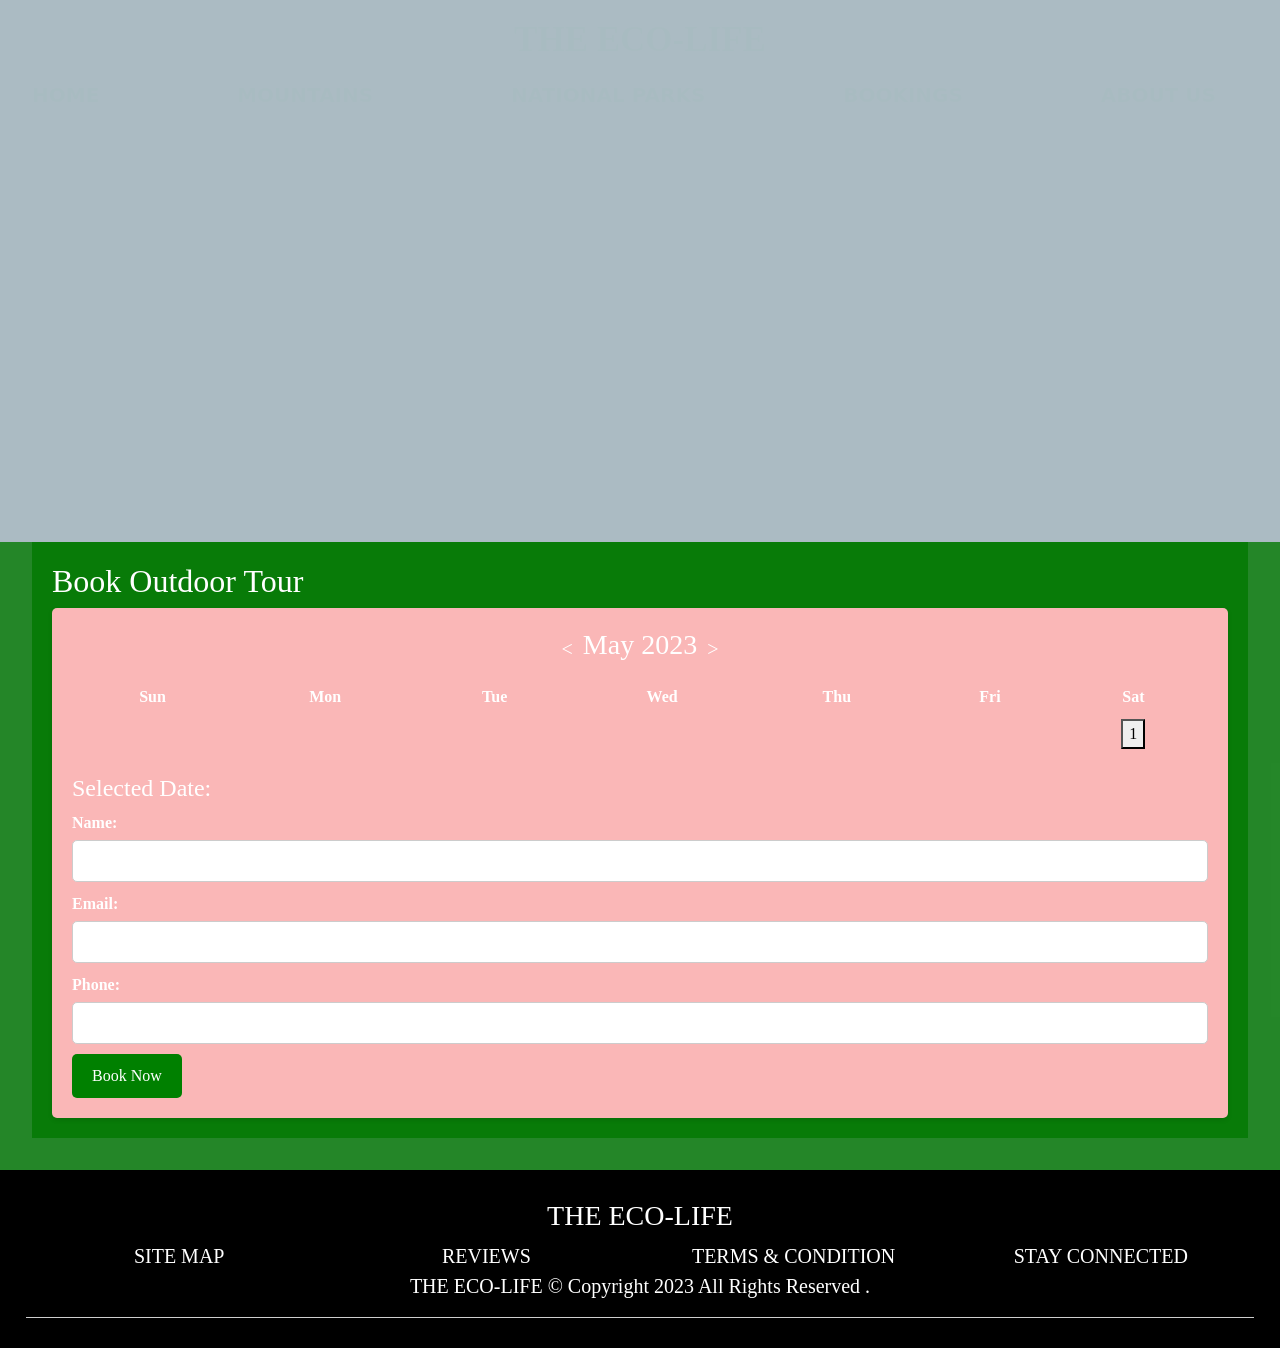
==== booking.html @ 13a381b4 "Add author credit, MIT license, and ignore macOS .DS_Store files" ====
<!DOCTYPE html>
<!-- Author: Ousmana Tunkara · github.com/Kodelack47 · National Parks USA -->
<html lang="en">

<head>
    <meta charset="UTF-8">
    <meta http-equiv="X-UA-Compatible" content="IE=edge">
    <meta name="viewport" content="width=device-width, initial-scale=1.0">

    <title>Bookings</title>
    <!-- styles -->
    <link href="https://cdn.jsdelivr.net/npm/bootstrap@5.3.0-alpha3/dist/css/bootstrap.min.css" rel="stylesheet"
        integrity="sha384-KK94CHFLLe+nY2dmCWGMq91rCGa5gtU4mk92HdvYe+M/SXH301p5ILy+dN9+nJOZ" crossorigin="anonymous">

    <style>
        /* * {
            margin: 0;
            padding: 0;
            box-sizing: border-box;
        } */

        body {
            height: 100%;
            max-height: 600px;
            /* width: 1000px; */
            background-color: hsla(200, 40%, 30%, .4);
            background-image:
                url('https://78.media.tumblr.com/cae86e76225a25b17332dfc9cf8b1121/tumblr_p7n8kqHMuD1uy4lhuo1_540.png'),
                url('https://78.media.tumblr.com/66445d34fe560351d474af69ef3f2fb0/tumblr_p7n908E1Jb1uy4lhuo1_1280.png'),
                url('https://78.media.tumblr.com/8cd0a12b7d9d5ba2c7d26f42c25de99f/tumblr_p7n8kqHMuD1uy4lhuo2_1280.png'),
                url('https://78.media.tumblr.com/5ecb41b654f4e8878f59445b948ede50/tumblr_p7n8on19cV1uy4lhuo1_1280.png'),
                url('https://78.media.tumblr.com/28bd9a2522fbf8981d680317ccbf4282/tumblr_p7n8kqHMuD1uy4lhuo3_1280.png');
            background-repeat: repeat-x;
            background-position:
                0 20%,
                0 100%,
                0 50%,
                0 100%,
                0 0;
            background-size:
                2500px,
                800px,
                500px 200px,
                1000px,
                400px 260px;
            animation: 50s para infinite linear;
        }

        @keyframes para {
            100% {
                background-position:
                    -5000px 20%,
                    -800px 95%,
                    500px 50%,
                    1000px 100%,
                    400px 0;
            }
        }

        .text-container {
            height: 100vh;
            width: 100vw;
            display: flex;
            justify-content: center;
            align-items: center;
        }

        .text-container h1 {
            margin: 0;
            /* font-size: 150px; */
            color: rgba(5, 250, 78, 0.01);
            background-image: url("https://images.unsplash.com/photo-1499195333224-3ce974eecb47?ixlib=rb-0.3.5&ixid=eyJhcHBfaWQiOjEyMDd9&s=2cf549433129d4227d1879347b9e78ce&auto=format&fit=crop&w=1248&q=80");
            background-repeat: repeat;
            -webkit-background-clip: text;
            animation: animate 40s ease-in-out infinite;
            text-align: center;
            text-transform: uppercase;
            font-weight: 900;
        }

        @keyframes animate {

            0%,
            100% {
                background-position: left top;
            }

            25% {
                background-position: right bottom;
            }

            50% {
                background-position: left bottom;
            }

            75% {
                background-position: right top;
            }
        }




        /* booking section */
        

        header {
            /* background-color: #000000; */
            color: #fff;
            padding: 20px 0;
            width: 100%;
            height: 80px;
            margin: 0 auto;
            padding: 0 20px;
            display: flex;
            justify-content: space-between;
            align-items: center;
        }

        section {
            text-align: justify;
            padding: 0 2em 2em;
            margin-top: 48vh;
            font-family: roboto;
            background-color: #027900ca;
            color: #fff;
            width: 100%;

        }

        h1 {
            text-align: center;
            font-family: roboto;
            font-weight: 500;
            font-size: 35px;
            color: #ffffff;
            text-decoration: none;
            margin: 0;
            /* padding: 0; */
            display: flex;
        }

        a {
            text-decoration: none;
        }


        .text {
            font-size: 20px;
            text-align: center;
        }

        nav a {
            text-decoration: none;
            font-size: 20px;
            font-weight: 300;
            color: #000000;
            margin: 0;
            /* font-size: 150px; */
            color: rgba(5, 250, 78, 0.01);
            background-image: url("https://images.unsplash.com/photo-1499195333224-3ce974eecb47?ixlib=rb-0.3.5&ixid=eyJhcHBfaWQiOjEyMDd9&s=2cf549433129d4227d1879347b9e78ce&auto=format&fit=crop&w=1248&q=80");
            background-repeat: repeat;
            -webkit-background-clip: text;
            animation: animate 40s ease-in-out infinite;
            text-align: center;
            text-transform: uppercase;
            font-weight: bold;
            /* text-shadow: 2px 2px 2px #fff; */
            padding-right: 5vw;

        }

        nav ul {
            display: flex;
            justify-content: space-between;
            text-align: center;
            width: 100%;
            list-style: none;
            /* margin: 0; */
            font-style: "roboto";
        }

        nav ul,
        nav:active ul {}

    

        @media (max-width: 768px) {
            .container {
                flex-direction: column;
                align-items: flex-start;
            }

            h1 {
                margin-bottom: 10px;
            }

            nav ul.menu {
                margin-top: 10px;
            }

            nav ul.menu li {
                margin-left: 0;
                margin-bottom: 10px;
            }
        }



             /* booking section */
        
             .calendar-section {
  padding: 20px;
  background-color: #027900ca;
}

.calendar {
  background-color: #fab7b7;
  border-radius: 5px;
  padding: 20px;
  box-shadow: 0 2px 5px rgba(0, 0, 0, 0.1);
}

.calendar h2 {
  font-size: 24px;
  margin-bottom: 10px;
}

.month-heading {
  display: flex;
  align-items: center;
  justify-content: center;
  margin-bottom: 10px;
}

.prev-month,
.next-month {
  cursor: pointer;
  font-size: 20px;
  margin: 0 10px;
}

.month-calendar {
  width: 100%;
  text-align: center;
}

.month-calendar th,
.month-calendar td {
  padding: 5px;
}

.booking-details {
  margin-top: 20px;
}

.booking-form label {
  display: block;
  margin-bottom: 5px;
  font-weight: bold;
}

.booking-form input {
  width: 100%;
  padding: 8px;
  margin-bottom: 10px;
  border-radius: 5px;
  border: 1px solid #ccc;
}

.book-now-btn {
  padding: 10px 20px;
  background-color: #008000;
  color: #fff;
  border: none;
  border-radius: 5px;
  font-size: 16px;
  cursor: pointer;
}

.book-now-btn:hover {
  background-color: #006400;
}
        
        /* footer starts here */

footer {
    background-color: #000000;
    padding: 3em 4em 2em;
    /* position: fixed; */
    position: relative;
    bottom: 0;
    /* max-width: 1200px; */
    margin-left: auto;
    margin-right: auto;
    padding: 2%;
    width: 100%;
    /* max-height: 700px; */
    /* display: ; */
    /* background-color: #ed7f7f; */
    text-align: center;
    font-size: 16px;
    font-family: 'Roboto', sans-serif;
    text-decoration: none;
    list-style: none;
}

footer .logo {
    color: #fff;
    font-size: 28px;
    font-family: roboto;
}

/* footer .logo:after{
    top: 21px;
    content: "";
    display: block;
    height: 2px;
    left: 50%;
    position: absolute;
    width: 0;
    background: #fff;

    -webkit-transition: width 0.3s ease 0s, left 0.3s ease 0s;
    transition: width 0.3s ease 0s, left 0.3s ease 0s;
} */

footer .row {
    margin: 0.2em 0;
    font-family: lato;
    color: #fff;

    border-bottom: 1px solid #cecece;
}

footer ul {
    padding: 0;
    -webkit-transition: all .3s ease-in-out;
    transition: all .3s ease-in-out;
}

footer ul li {
    list-style-type: none;
    padding: 0;
    -webkit-transition: all .5s ease-in-out;
    transition: all .5s ease-in-out;
    line-height: 2;
}

footer, #newsletter span {
    font-size: 20px;
}


.footer-cat-links a {

    color: #ffffff;
    /* text-decoration: none; */
    /* list-style: none; */
    position: relative;
    font-size: 20px;
    font-family: roboto;
    text-transform: uppercase;
}


.footer-cat-links.active>li a {
    pointer-events: auto;
}

.footer-cat-links a:after {
    top: 21px;
    content: "";
    display: block;
    height: 2px;
    left: 50%;
    position: absolute;
    width: 0;
    background: #fff;

    -webkit-transition: width 0.3s ease 0s, left 0.3s ease 0s;
    transition: width 0.3s ease 0s, left 0.3s ease 0s;
}

.footer-cat-links a:hover:after, .footer-cat-links a:focus:after {
    width: 100%;
    left: 0;
}



.copyright {
    text-align: center;
    color: #fff;
    font-family: lato;
    margin: 0%;
    bottom: 0;
    width: 100%;
    text-decoration: none;
}
    </style>


</head>

<body>
    <!-- header start -->
    <header>

        <div class="text-container">
            <a href="home.html">
                <h1>THE ECO-LIFE</h1>
            </a>
        </div>

    </header>
    <!-- header end -->

    <!-- nav start -->
    <nav>
        <ul>
            <li><a href="home.html">Home</a></li>
            <li><a href="mountains.html">Mountains</a></li>
            <li><a href="nationalParks.html">National Parks</a></li>
            <li><a href="booking.html">Bookings</a></li>
            <li><a href="about.html">About Us</a></li>
        </ul>
    </nav>
    <!-- nav end -->

    <section>
               
          


          <div class="calendar-section">
            <h2>Book Outdoor Tour</h2>
            <div class="calendar">
              <div class="month">
                <div class="month-heading">
                  <span class="prev-month">&lt;</span>
                  <h3 class="current-month">May 2023</h3>
                  <span class="next-month">&gt;</span>
                </div>
                <table class="month-calendar">
                  <thead>
                    <tr>
                      <th>Sun</th>
                      <th>Mon</th>
                      <th>Tue</th>
                      <th>Wed</th>
                      <th>Thu</th>
                      <th>Fri</th>
                      <th>Sat</th>
                    </tr>
                  </thead>
                  <tbody>
                    <tr>
                      <td></td>
                      <td></td>
                      <td></td>
                      <td></td>
                      <td></td>
                      <td></td>
                      <td>
                        <button class="date-btn">1</button>
                      </td>
                    </tr>
                    <!-- Remaining days of the month -->
                  </tbody>
                </table>
              </div>
              <div class="booking-details">
                <h4>Selected Date: <span id="selected-date"></span></h4>
                <form class="booking-form">
                  <label for="name">Name:</label>
                  <input type="text" id="name" name="name" required>
                  <label for="email">Email:</label>
                  <input type="email" id="email" name="email" required>
                  <label for="phone">Phone:</label>
                  <input type="tel" id="phone" name="phone" required>
                  <button type="submit" class="book-now-btn">Book Now</button>
                </form>
              </div>
            </div>
          </div>
          
    </section>

      <!-- footer start -->
 
  <footer>

    <div>
      <span class="logo">THE ECO-LIFE</span>
    </div>

    <!-- start row -->
    <div class="row">

      <!-- COL-1 -->
      <div class="col-md-3">
        <li class="footer-cat-links"><a
            href="https://cdn.zmescience.com/wp-content/uploads/2018/09/map-us-national-parks-10-buy-us.jpg"><span>Site
              Map</span></a></li>
      </div>


      <!-- COL-2 -->
      <div class="col-md-3">
        <li class="footer-cat-links"><a
            href="https://www.tripadvisor.com/Attractions-g191-Activities-c57-t67-United_States.html"><span>Reviews</span></a>
        </li>
      </div>



      <!-- COL-3 -->
      <div class="col-md-3">
        <li class="footer-cat-links"><a href="terms and policys.html"><span>Terms & Condition</span></a></li>
      </div>



      <!-- col-4 -->
      <div class="col-md-3">
        <li class="footer-cat-links"><span><a href="about.html">Stay Connected</span></a></li>
      </div>
      <!-- <div class="col-3" id="newsletter">
        <a href="about.html">About Us<span>Stay Connected</span></a> -->
      <!-- <form id="subscribe">
          <input type="email" id="subscriber-email" placeholder="Enter Email" />
          <input type="submit" value="Subscribe" id="btn-scribe" />
        </form> -->

      <!-- </div> -->

      <div">
        <p><a class="copyright" href="home.html">THE ECO-LIFE </a> &COPY; Copyright 2023 All Rights Reserved .</p>
    </div>
    <!-- end of row -->
    </div>

  </footer>

  <!-- footer end -->
</body>
<!-- script -->

<script>
    // Get the calendar elements
const prevMonthBtn = document.querySelector('.prev-month');
const nextMonthBtn = document.querySelector('.next-month');
const currentMonthDisplay = document.querySelector('.current-month');
const dateButtons = document.querySelectorAll('.date-btn');

// Get the selected date element
const selectedDateDisplay = document.getElementById('selected-date');

// Get the booking form element
const bookingForm = document.querySelector('.booking-form');

// Set the current date
const currentDate = new Date();

// Set the initial selected date to null
let selectedDate = null;

// Function to update the calendar display
function updateCalendar() {
  // Get the current month and year
  const currentMonth = currentDate.getMonth();
  const currentYear = currentDate.getFullYear();

  // Set the month and year in the calendar heading
  currentMonthDisplay.textContent = `${getMonthName(currentMonth)} ${currentYear}`;

  // Clear the selected date display
  selectedDateDisplay.textContent = '';

  // Remove the "selected" class from all date buttons
  dateButtons.forEach(button => button.classList.remove('selected'));

  // Update the calendar with date buttons
  const daysInMonth = getDaysInMonth(currentMonth, currentYear);
  const firstDayOfMonth = new Date(currentYear, currentMonth, 1).getDay();

  for (let i = 0; i < dateButtons.length; i++) {
    const button = dateButtons[i];
    const day = i - firstDayOfMonth + 1;

    if (i >= firstDayOfMonth && day <= daysInMonth) {
      button.textContent = day;
      button.disabled = false;

      // Add click event listener to each date button
      button.addEventListener('click', () => {
        selectDate(day);
      });
    } else {
      button.textContent = '';
      button.disabled = true;
    }
  }
}

// Function to get the name of the month
function getMonthName(month) {
  const monthNames = [
    'January', 'February', 'March', 'April', 'May', 'June',
    'July', 'August', 'September', 'October', 'November', 'December'
  ];
  return monthNames[month];
}

// Function to get the number of days in a month
function getDaysInMonth(month, year) {
  return new Date(year, month + 1, 0).getDate();
}

// Function to select a date
function selectDate(day) {
  // Update the selected date
  selectedDate = new Date(currentDate.getFullYear(), currentDate.getMonth(), day);

  // Update the selected date display
  selectedDateDisplay.textContent = selectedDate.toDateString();

  // Add the "selected" class to the selected date button
  dateButtons[selectedDate.getDate() + currentDate.getDay() - 1].classList.add('selected');
}

// Event listener for previous month button
prevMonthBtn.addEventListener('click', () => {
  currentDate.setMonth(currentDate.getMonth() - 1);
  updateCalendar();
});

// Event listener for next month button
nextMonthBtn.addEventListener('click', () => {
  currentDate.setMonth(currentDate.getMonth() + 1);
  updateCalendar();
});

// Event listener for form submission
bookingForm.addEventListener('submit', event => {
  event.preventDefault();

  // Validate form fields
  const name = document.getElementById('name').value;
  const email = document.getElementById('email').value;
  const phone = document.getElementById('phone').value;

  if (!name || !email || !phone || !selectedDate) {
    alert('Please fill in all fields and select a date');
    return;
  }
})
</script>
<script src="https://cdn.jsdelivr.net/npm/bootstrap@5.3.0-alpha3/dist/js/bootstrap.bundle.min.js"
    integrity="sha384-ENjdO4Dr2bkBIFxQpeoTz1HIcje39Wm4jDKdf19U8gI4ddQ3GYNS7NTKfAdVQSZe"
    crossorigin="anonymous"></script>


</html>
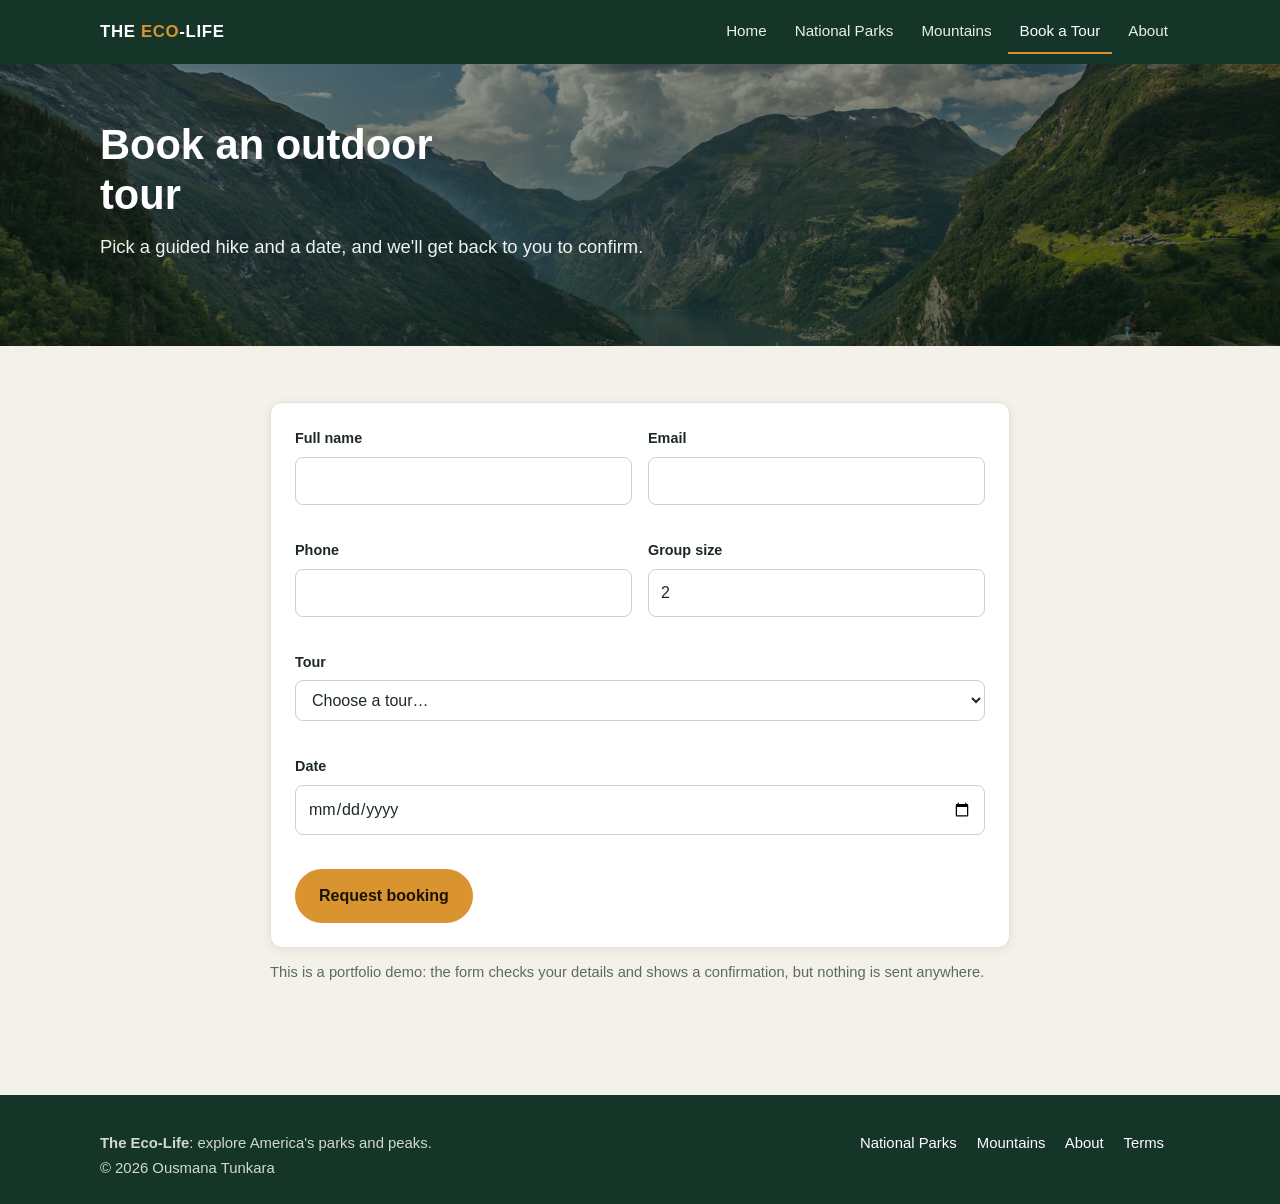
==== commit 7e7508e4: "Replace the broken booking calendar with a validated form The calendar was stuck on May 2023 and sho" ====
--- a/booking.html
+++ b/booking.html
@@ -1,665 +1,96 @@
 <!DOCTYPE html>
 <!-- Author: Ousmana Tunkara · github.com/Kodelack47 · National Parks USA -->
 <html lang="en">
+<head>
+  <meta charset="UTF-8">
+  <meta name="viewport" content="width=device-width, initial-scale=1.0">
+  <meta name="description" content="Request a guided hike in New Hampshire&#x27;s White Mountains.">
+  <title>Book a Tour | The Eco-Life</title>
+  <link rel="stylesheet" href="styles/site.css">
+</head>
+<body>
+  <header class="site-header">
+    <div class="container">
+      <a class="brand" href="index.html">The <span>Eco</span>-Life</a>
+      <button class="nav-toggle" type="button" aria-expanded="false" aria-controls="site-nav">Menu</button>
+      <nav class="site-nav" id="site-nav" aria-label="Main">
+        <a href="index.html">Home</a>
+        <a href="nationalParks.html">National Parks</a>
+        <a href="mountains.html">Mountains</a>
+        <a href="booking.html" class="active" aria-current="page">Book a Tour</a>
+        <a href="about.html">About</a>
+      </nav>
+    </div>
+  </header>
 
-<head>
-    <meta charset="UTF-8">
-    <meta http-equiv="X-UA-Compatible" content="IE=edge">
-    <meta name="viewport" content="width=device-width, initial-scale=1.0">
-
-    <title>Bookings</title>
-    <!-- styles -->
-    <link href="https://cdn.jsdelivr.net/npm/bootstrap@5.3.0-alpha3/dist/css/bootstrap.min.css" rel="stylesheet"
-        integrity="sha384-KK94CHFLLe+nY2dmCWGMq91rCGa5gtU4mk92HdvYe+M/SXH301p5ILy+dN9+nJOZ" crossorigin="anonymous">
-
-    <style>
-        /* * {
-            margin: 0;
-            padding: 0;
-            box-sizing: border-box;
-        } */
-
-        body {
-            height: 100%;
-            max-height: 600px;
-            /* width: 1000px; */
-            background-color: hsla(200, 40%, 30%, .4);
-            background-image:
-                url('https://78.media.tumblr.com/cae86e76225a25b17332dfc9cf8b1121/tumblr_p7n8kqHMuD1uy4lhuo1_540.png'),
-                url('https://78.media.tumblr.com/66445d34fe560351d474af69ef3f2fb0/tumblr_p7n908E1Jb1uy4lhuo1_1280.png'),
-                url('https://78.media.tumblr.com/8cd0a12b7d9d5ba2c7d26f42c25de99f/tumblr_p7n8kqHMuD1uy4lhuo2_1280.png'),
-                url('https://78.media.tumblr.com/5ecb41b654f4e8878f59445b948ede50/tumblr_p7n8on19cV1uy4lhuo1_1280.png'),
-                url('https://78.media.tumblr.com/28bd9a2522fbf8981d680317ccbf4282/tumblr_p7n8kqHMuD1uy4lhuo3_1280.png');
-            background-repeat: repeat-x;
-            background-position:
-                0 20%,
-                0 100%,
-                0 50%,
-                0 100%,
-                0 0;
-            background-size:
-                2500px,
-                800px,
-                500px 200px,
-                1000px,
-                400px 260px;
-            animation: 50s para infinite linear;
-        }
-
-        @keyframes para {
-            100% {
-                background-position:
-                    -5000px 20%,
-                    -800px 95%,
-                    500px 50%,
-                    1000px 100%,
-                    400px 0;
-            }
-        }
-
-        .text-container {
-            height: 100vh;
-            width: 100vw;
-            display: flex;
-            justify-content: center;
-            align-items: center;
-        }
-
-        .text-container h1 {
-            margin: 0;
-            /* font-size: 150px; */
-            color: rgba(5, 250, 78, 0.01);
-            background-image: url("https://images.unsplash.com/photo-1499195333224-3ce974eecb47?ixlib=rb-0.3.5&ixid=eyJhcHBfaWQiOjEyMDd9&s=2cf549433129d4227d1879347b9e78ce&auto=format&fit=crop&w=1248&q=80");
-            background-repeat: repeat;
-            -webkit-background-clip: text;
-            animation: animate 40s ease-in-out infinite;
-            text-align: center;
-            text-transform: uppercase;
-            font-weight: 900;
-        }
-
-        @keyframes animate {
-
-            0%,
-            100% {
-                background-position: left top;
-            }
-
-            25% {
-                background-position: right bottom;
-            }
-
-            50% {
-                background-position: left bottom;
-            }
-
-            75% {
-                background-position: right top;
-            }
-        }
-
-
-
-
-        /* booking section */
-        
-
-        header {
-            /* background-color: #000000; */
-            color: #fff;
-            padding: 20px 0;
-            width: 100%;
-            height: 80px;
-            margin: 0 auto;
-            padding: 0 20px;
-            display: flex;
-            justify-content: space-between;
-            align-items: center;
-        }
-
-        section {
-            text-align: justify;
-            padding: 0 2em 2em;
-            margin-top: 48vh;
-            font-family: roboto;
-            background-color: #027900ca;
-            color: #fff;
-            width: 100%;
-
-        }
-
-        h1 {
-            text-align: center;
-            font-family: roboto;
-            font-weight: 500;
-            font-size: 35px;
-            color: #ffffff;
-            text-decoration: none;
-            margin: 0;
-            /* padding: 0; */
-            display: flex;
-        }
-
-        a {
-            text-decoration: none;
-        }
-
-
-        .text {
-            font-size: 20px;
-            text-align: center;
-        }
-
-        nav a {
-            text-decoration: none;
-            font-size: 20px;
-            font-weight: 300;
-            color: #000000;
-            margin: 0;
-            /* font-size: 150px; */
-            color: rgba(5, 250, 78, 0.01);
-            background-image: url("https://images.unsplash.com/photo-1499195333224-3ce974eecb47?ixlib=rb-0.3.5&ixid=eyJhcHBfaWQiOjEyMDd9&s=2cf549433129d4227d1879347b9e78ce&auto=format&fit=crop&w=1248&q=80");
-            background-repeat: repeat;
-            -webkit-background-clip: text;
-            animation: animate 40s ease-in-out infinite;
-            text-align: center;
-            text-transform: uppercase;
-            font-weight: bold;
-            /* text-shadow: 2px 2px 2px #fff; */
-            padding-right: 5vw;
-
-        }
-
-        nav ul {
-            display: flex;
-            justify-content: space-between;
-            text-align: center;
-            width: 100%;
-            list-style: none;
-            /* margin: 0; */
-            font-style: "roboto";
-        }
-
-        nav ul,
-        nav:active ul {}
-
-    
-
-        @media (max-width: 768px) {
-            .container {
-                flex-direction: column;
-                align-items: flex-start;
-            }
-
-            h1 {
-                margin-bottom: 10px;
-            }
-
-            nav ul.menu {
-                margin-top: 10px;
-            }
-
-            nav ul.menu li {
-                margin-left: 0;
-                margin-bottom: 10px;
-            }
-        }
-
-
-
-             /* booking section */
-        
-             .calendar-section {
-  padding: 20px;
-  background-color: #027900ca;
-}
-
-.calendar {
-  background-color: #fab7b7;
-  border-radius: 5px;
-  padding: 20px;
-  box-shadow: 0 2px 5px rgba(0, 0, 0, 0.1);
-}
-
-.calendar h2 {
-  font-size: 24px;
-  margin-bottom: 10px;
-}
-
-.month-heading {
-  display: flex;
-  align-items: center;
-  justify-content: center;
-  margin-bottom: 10px;
-}
-
-.prev-month,
-.next-month {
-  cursor: pointer;
-  font-size: 20px;
-  margin: 0 10px;
-}
-
-.month-calendar {
-  width: 100%;
-  text-align: center;
-}
-
-.month-calendar th,
-.month-calendar td {
-  padding: 5px;
-}
-
-.booking-details {
-  margin-top: 20px;
-}
-
-.booking-form label {
-  display: block;
-  margin-bottom: 5px;
-  font-weight: bold;
-}
-
-.booking-form input {
-  width: 100%;
-  padding: 8px;
-  margin-bottom: 10px;
-  border-radius: 5px;
-  border: 1px solid #ccc;
-}
-
-.book-now-btn {
-  padding: 10px 20px;
-  background-color: #008000;
-  color: #fff;
-  border: none;
-  border-radius: 5px;
-  font-size: 16px;
-  cursor: pointer;
-}
-
-.book-now-btn:hover {
-  background-color: #006400;
-}
-        
-        /* footer starts here */
-
-footer {
-    background-color: #000000;
-    padding: 3em 4em 2em;
-    /* position: fixed; */
-    position: relative;
-    bottom: 0;
-    /* max-width: 1200px; */
-    margin-left: auto;
-    margin-right: auto;
-    padding: 2%;
-    width: 100%;
-    /* max-height: 700px; */
-    /* display: ; */
-    /* background-color: #ed7f7f; */
-    text-align: center;
-    font-size: 16px;
-    font-family: 'Roboto', sans-serif;
-    text-decoration: none;
-    list-style: none;
-}
-
-footer .logo {
-    color: #fff;
-    font-size: 28px;
-    font-family: roboto;
-}
-
-/* footer .logo:after{
-    top: 21px;
-    content: "";
-    display: block;
-    height: 2px;
-    left: 50%;
-    position: absolute;
-    width: 0;
-    background: #fff;
-
-    -webkit-transition: width 0.3s ease 0s, left 0.3s ease 0s;
-    transition: width 0.3s ease 0s, left 0.3s ease 0s;
-} */
-
-footer .row {
-    margin: 0.2em 0;
-    font-family: lato;
-    color: #fff;
-
-    border-bottom: 1px solid #cecece;
-}
-
-footer ul {
-    padding: 0;
-    -webkit-transition: all .3s ease-in-out;
-    transition: all .3s ease-in-out;
-}
-
-footer ul li {
-    list-style-type: none;
-    padding: 0;
-    -webkit-transition: all .5s ease-in-out;
-    transition: all .5s ease-in-out;
-    line-height: 2;
-}
-
-footer, #newsletter span {
-    font-size: 20px;
-}
-
-
-.footer-cat-links a {
-
-    color: #ffffff;
-    /* text-decoration: none; */
-    /* list-style: none; */
-    position: relative;
-    font-size: 20px;
-    font-family: roboto;
-    text-transform: uppercase;
-}
-
-
-.footer-cat-links.active>li a {
-    pointer-events: auto;
-}
-
-.footer-cat-links a:after {
-    top: 21px;
-    content: "";
-    display: block;
-    height: 2px;
-    left: 50%;
-    position: absolute;
-    width: 0;
-    background: #fff;
-
-    -webkit-transition: width 0.3s ease 0s, left 0.3s ease 0s;
-    transition: width 0.3s ease 0s, left 0.3s ease 0s;
-}
-
-.footer-cat-links a:hover:after, .footer-cat-links a:focus:after {
-    width: 100%;
-    left: 0;
-}
-
-
-
-.copyright {
-    text-align: center;
-    color: #fff;
-    font-family: lato;
-    margin: 0%;
-    bottom: 0;
-    width: 100%;
-    text-decoration: none;
-}
-    </style>
-
-
-</head>
-
-<body>
-    <!-- header start -->
-    <header>
-
-        <div class="text-container">
-            <a href="home.html">
-                <h1>THE ECO-LIFE</h1>
-            </a>
-        </div>
-
-    </header>
-    <!-- header end -->
-
-    <!-- nav start -->
-    <nav>
-        <ul>
-            <li><a href="home.html">Home</a></li>
-            <li><a href="mountains.html">Mountains</a></li>
-            <li><a href="nationalParks.html">National Parks</a></li>
-            <li><a href="booking.html">Bookings</a></li>
-            <li><a href="about.html">About Us</a></li>
-        </ul>
-    </nav>
-    <!-- nav end -->
-
-    <section>
-               
-          
-
-
-          <div class="calendar-section">
-            <h2>Book Outdoor Tour</h2>
-            <div class="calendar">
-              <div class="month">
-                <div class="month-heading">
-                  <span class="prev-month">&lt;</span>
-                  <h3 class="current-month">May 2023</h3>
-                  <span class="next-month">&gt;</span>
-                </div>
-                <table class="month-calendar">
-                  <thead>
-                    <tr>
-                      <th>Sun</th>
-                      <th>Mon</th>
-                      <th>Tue</th>
-                      <th>Wed</th>
-                      <th>Thu</th>
-                      <th>Fri</th>
-                      <th>Sat</th>
-                    </tr>
-                  </thead>
-                  <tbody>
-                    <tr>
-                      <td></td>
-                      <td></td>
-                      <td></td>
-                      <td></td>
-                      <td></td>
-                      <td></td>
-                      <td>
-                        <button class="date-btn">1</button>
-                      </td>
-                    </tr>
-                    <!-- Remaining days of the month -->
-                  </tbody>
-                </table>
-              </div>
-              <div class="booking-details">
-                <h4>Selected Date: <span id="selected-date"></span></h4>
-                <form class="booking-form">
-                  <label for="name">Name:</label>
-                  <input type="text" id="name" name="name" required>
-                  <label for="email">Email:</label>
-                  <input type="email" id="email" name="email" required>
-                  <label for="phone">Phone:</label>
-                  <input type="tel" id="phone" name="phone" required>
-                  <button type="submit" class="book-now-btn">Book Now</button>
-                </form>
-              </div>
-            </div>
-          </div>
-          
+  <main>
+    <section class="hero hero--small">
+      <div class="container">
+        <h1>Book an outdoor tour</h1>
+        <p>Pick a guided hike and a date, and we'll get back to you to confirm.</p>
+      </div>
     </section>
 
-      <!-- footer start -->
- 
-  <footer>
+    <section class="section">
+      <div class="container" style="max-width:780px">
+        <div class="notice" id="confirmation" role="status" hidden></div>
+        <form class="form" id="booking-form" novalidate>
+          <div>
+            <label for="name">Full name</label>
+            <input id="name" name="name" type="text" autocomplete="name" required>
+            <div class="error" id="name-error"></div>
+          </div>
+          <div>
+            <label for="email">Email</label>
+            <input id="email" name="email" type="email" autocomplete="email" required>
+            <div class="error" id="email-error"></div>
+          </div>
+          <div>
+            <label for="phone">Phone</label>
+            <input id="phone" name="phone" type="tel" autocomplete="tel" required>
+            <div class="error" id="phone-error"></div>
+          </div>
+          <div>
+            <label for="guests">Group size</label>
+            <input id="guests" name="guests" type="number" min="1" max="12" value="2" required>
+            <div class="error" id="guests-error"></div>
+          </div>
+          <div class="full">
+            <label for="tour">Tour</label>
+            <select id="tour" name="tour" required><option value="">Choose a tour…</option></select>
+            <div class="error" id="tour-error"></div>
+          </div>
+          <div class="full">
+            <label for="date">Date</label>
+            <input id="date" name="date" type="date" required>
+            <div class="error" id="date-error"></div>
+          </div>
+          <div class="full">
+            <button class="btn btn-primary" type="submit">Request booking</button>
+          </div>
+        </form>
+        <p class="meta" style="margin-top:12px">This is a portfolio demo: the form checks your details and shows a confirmation, but nothing is sent anywhere.</p>
+      </div>
+    </section>
+  </main>
 
-    <div>
-      <span class="logo">THE ECO-LIFE</span>
+  <footer class="site-footer">
+    <div class="container">
+      <div>
+        <p><strong>The Eco-Life</strong>: explore America's parks and peaks.</p>
+        <p>&copy; <span id="year">2026</span> Ousmana Tunkara</p>
+      </div>
+      <nav aria-label="Footer">
+        <a href="nationalParks.html">National Parks</a>
+        <a href="mountains.html">Mountains</a>
+        <a href="about.html">About</a>
+        <a href="terms.html">Terms</a>
+      </nav>
     </div>
-
-    <!-- start row -->
-    <div class="row">
-
-      <!-- COL-1 -->
-      <div class="col-md-3">
-        <li class="footer-cat-links"><a
-            href="https://cdn.zmescience.com/wp-content/uploads/2018/09/map-us-national-parks-10-buy-us.jpg"><span>Site
-              Map</span></a></li>
-      </div>
-
-
-      <!-- COL-2 -->
-      <div class="col-md-3">
-        <li class="footer-cat-links"><a
-            href="https://www.tripadvisor.com/Attractions-g191-Activities-c57-t67-United_States.html"><span>Reviews</span></a>
-        </li>
-      </div>
-
-
-
-      <!-- COL-3 -->
-      <div class="col-md-3">
-        <li class="footer-cat-links"><a href="terms and policys.html"><span>Terms & Condition</span></a></li>
-      </div>
-
-
-
-      <!-- col-4 -->
-      <div class="col-md-3">
-        <li class="footer-cat-links"><span><a href="about.html">Stay Connected</span></a></li>
-      </div>
-      <!-- <div class="col-3" id="newsletter">
-        <a href="about.html">About Us<span>Stay Connected</span></a> -->
-      <!-- <form id="subscribe">
-          <input type="email" id="subscriber-email" placeholder="Enter Email" />
-          <input type="submit" value="Subscribe" id="btn-scribe" />
-        </form> -->
-
-      <!-- </div> -->
-
-      <div">
-        <p><a class="copyright" href="home.html">THE ECO-LIFE </a> &COPY; Copyright 2023 All Rights Reserved .</p>
-    </div>
-    <!-- end of row -->
-    </div>
-
   </footer>
 
-  <!-- footer end -->
+  <script src="scripts/site.js"></script>
+  <script src="scripts/mountainsData.js"></script>
+  <script src="scripts/booking.js"></script>
 </body>
-<!-- script -->
-
-<script>
-    // Get the calendar elements
-const prevMonthBtn = document.querySelector('.prev-month');
-const nextMonthBtn = document.querySelector('.next-month');
-const currentMonthDisplay = document.querySelector('.current-month');
-const dateButtons = document.querySelectorAll('.date-btn');
-
-// Get the selected date element
-const selectedDateDisplay = document.getElementById('selected-date');
-
-// Get the booking form element
-const bookingForm = document.querySelector('.booking-form');
-
-// Set the current date
-const currentDate = new Date();
-
-// Set the initial selected date to null
-let selectedDate = null;
-
-// Function to update the calendar display
-function updateCalendar() {
-  // Get the current month and year
-  const currentMonth = currentDate.getMonth();
-  const currentYear = currentDate.getFullYear();
-
-  // Set the month and year in the calendar heading
-  currentMonthDisplay.textContent = `${getMonthName(currentMonth)} ${currentYear}`;
-
-  // Clear the selected date display
-  selectedDateDisplay.textContent = '';
-
-  // Remove the "selected" class from all date buttons
-  dateButtons.forEach(button => button.classList.remove('selected'));
-
-  // Update the calendar with date buttons
-  const daysInMonth = getDaysInMonth(currentMonth, currentYear);
-  const firstDayOfMonth = new Date(currentYear, currentMonth, 1).getDay();
-
-  for (let i = 0; i < dateButtons.length; i++) {
-    const button = dateButtons[i];
-    const day = i - firstDayOfMonth + 1;
-
-    if (i >= firstDayOfMonth && day <= daysInMonth) {
-      button.textContent = day;
-      button.disabled = false;
-
-      // Add click event listener to each date button
-      button.addEventListener('click', () => {
-        selectDate(day);
-      });
-    } else {
-      button.textContent = '';
-      button.disabled = true;
-    }
-  }
-}
-
-// Function to get the name of the month
-function getMonthName(month) {
-  const monthNames = [
-    'January', 'February', 'March', 'April', 'May', 'June',
-    'July', 'August', 'September', 'October', 'November', 'December'
-  ];
-  return monthNames[month];
-}
-
-// Function to get the number of days in a month
-function getDaysInMonth(month, year) {
-  return new Date(year, month + 1, 0).getDate();
-}
-
-// Function to select a date
-function selectDate(day) {
-  // Update the selected date
-  selectedDate = new Date(currentDate.getFullYear(), currentDate.getMonth(), day);
-
-  // Update the selected date display
-  selectedDateDisplay.textContent = selectedDate.toDateString();
-
-  // Add the "selected" class to the selected date button
-  dateButtons[selectedDate.getDate() + currentDate.getDay() - 1].classList.add('selected');
-}
-
-// Event listener for previous month button
-prevMonthBtn.addEventListener('click', () => {
-  currentDate.setMonth(currentDate.getMonth() - 1);
-  updateCalendar();
-});
-
-// Event listener for next month button
-nextMonthBtn.addEventListener('click', () => {
-  currentDate.setMonth(currentDate.getMonth() + 1);
-  updateCalendar();
-});
-
-// Event listener for form submission
-bookingForm.addEventListener('submit', event => {
-  event.preventDefault();
-
-  // Validate form fields
-  const name = document.getElementById('name').value;
-  const email = document.getElementById('email').value;
-  const phone = document.getElementById('phone').value;
-
-  if (!name || !email || !phone || !selectedDate) {
-    alert('Please fill in all fields and select a date');
-    return;
-  }
-})
-</script>
-<script src="https://cdn.jsdelivr.net/npm/bootstrap@5.3.0-alpha3/dist/js/bootstrap.bundle.min.js"
-    integrity="sha384-ENjdO4Dr2bkBIFxQpeoTz1HIcje39Wm4jDKdf19U8gI4ddQ3GYNS7NTKfAdVQSZe"
-    crossorigin="anonymous"></script>
-
-
-</html>+</html>
--- a/styles/site.css
+++ b/styles/site.css
@@ -0,0 +1,559 @@
+/* Author: Ousmana Tunkara · github.com/Kodelack47 · National Parks USA */
+/* The Eco-Life: one shared stylesheet for every page */
+
+:root {
+  --forest: #1f4d3a;
+  --forest-dark: #153528;
+  --moss: #6b8f5e;
+  --sand: #f4f1ea;
+  --paper: #ffffff;
+  --ink: #1d2a24;
+  --muted: #5b6b62;
+  --line: #dfe5dc;
+  --accent: #d9932f;
+  --radius: 12px;
+  --shadow: 0 2px 10px rgba(21, 53, 40, 0.08);
+  --max: 1120px;
+}
+
+*,
+*::before,
+*::after {
+  box-sizing: border-box;
+}
+
+html {
+  scroll-behavior: smooth;
+}
+
+body {
+  margin: 0;
+  min-height: 100vh;
+  display: flex;
+  flex-direction: column;
+  font-family: -apple-system, BlinkMacSystemFont, "Segoe UI", Roboto, Helvetica, Arial, sans-serif;
+  font-size: 1rem;
+  line-height: 1.65;
+  color: var(--ink);
+  background: var(--sand);
+}
+
+main {
+  flex: 1 0 auto;
+}
+
+img {
+  max-width: 100%;
+  height: auto;
+  display: block;
+}
+
+a {
+  color: var(--forest);
+}
+
+h1,
+h2,
+h3 {
+  line-height: 1.2;
+  color: var(--forest-dark);
+}
+
+.container {
+  width: 100%;
+  max-width: var(--max);
+  margin: 0 auto;
+  padding: 0 20px;
+}
+
+.section {
+  padding: 56px 0;
+}
+
+.section-title {
+  font-size: clamp(1.6rem, 3vw, 2.1rem);
+  margin: 0 0 8px;
+}
+
+.section-lead {
+  color: var(--muted);
+  margin: 0 0 28px;
+  max-width: 65ch;
+}
+
+/* ---------- Header and navigation ---------- */
+
+.site-header {
+  position: sticky;
+  top: 0;
+  z-index: 10;
+  background: var(--forest-dark);
+  color: #fff;
+}
+
+.site-header .container {
+  display: flex;
+  align-items: center;
+  justify-content: space-between;
+  gap: 16px;
+  min-height: 64px;
+}
+
+.brand {
+  color: #fff;
+  text-decoration: none;
+  font-weight: 800;
+  letter-spacing: 0.04em;
+  text-transform: uppercase;
+  font-size: 1.05rem;
+}
+
+.brand span {
+  color: var(--accent);
+}
+
+.site-nav {
+  display: flex;
+  gap: 4px;
+}
+
+.site-nav a {
+  color: #e8efe9;
+  text-decoration: none;
+  padding: 8px 12px;
+  border-radius: 8px;
+  font-size: 0.95rem;
+  border-bottom: 2px solid transparent;
+}
+
+.site-nav a:hover,
+.site-nav a:focus-visible {
+  background: rgba(255, 255, 255, 0.1);
+  color: #fff;
+}
+
+.site-nav a.active {
+  color: #fff;
+  border-bottom-color: var(--accent);
+  border-radius: 8px 8px 0 0;
+}
+
+.nav-toggle {
+  display: none;
+  background: transparent;
+  color: #fff;
+  border: 1px solid rgba(255, 255, 255, 0.4);
+  border-radius: 8px;
+  padding: 6px 12px;
+  font: inherit;
+  cursor: pointer;
+}
+
+/* ---------- Hero ---------- */
+
+.hero {
+  position: relative;
+  color: #fff;
+  background: var(--forest) center / cover no-repeat;
+  background-image: linear-gradient(rgba(10, 30, 20, 0.45), rgba(10, 30, 20, 0.65)), url("../images/mountain-valley.jpg");
+}
+
+.hero .container {
+  padding-top: 96px;
+  padding-bottom: 96px;
+}
+
+.hero h1 {
+  color: #fff;
+  font-size: clamp(2rem, 5vw, 3.4rem);
+  margin: 0 0 12px;
+  max-width: 18ch;
+}
+
+.hero p {
+  font-size: 1.15rem;
+  max-width: 55ch;
+  margin: 0 0 28px;
+  color: #eef3ee;
+}
+
+.hero--small .container {
+  padding-top: 56px;
+  padding-bottom: 56px;
+}
+
+.hero--small h1 {
+  font-size: clamp(1.8rem, 4vw, 2.6rem);
+}
+
+.hero--lake {
+  background-image: linear-gradient(rgba(10, 30, 20, 0.45), rgba(10, 30, 20, 0.65)), url("../images/mountain-lake.jpg");
+}
+
+/* ---------- Buttons ---------- */
+
+.btn {
+  display: inline-block;
+  padding: 12px 22px;
+  border-radius: 999px;
+  border: 2px solid transparent;
+  font: inherit;
+  font-weight: 600;
+  text-decoration: none;
+  cursor: pointer;
+  transition: background 0.2s, color 0.2s;
+}
+
+.btn-primary {
+  background: var(--accent);
+  color: #1b1405;
+}
+
+.btn-primary:hover {
+  background: #c27f20;
+}
+
+.btn-outline {
+  border-color: #fff;
+  color: #fff;
+}
+
+.btn-outline:hover {
+  background: #fff;
+  color: var(--forest-dark);
+}
+
+.btn-row {
+  display: flex;
+  flex-wrap: wrap;
+  gap: 12px;
+}
+
+/* ---------- Cards and grids ---------- */
+
+.grid {
+  display: grid;
+  gap: 20px;
+  grid-template-columns: repeat(auto-fill, minmax(280px, 1fr));
+}
+
+.card {
+  background: var(--paper);
+  border: 1px solid var(--line);
+  border-radius: var(--radius);
+  box-shadow: var(--shadow);
+  overflow: hidden;
+}
+
+.card-body {
+  padding: 20px;
+}
+
+.card h3 {
+  margin: 0 0 8px;
+  font-size: 1.15rem;
+}
+
+.card p {
+  margin: 0 0 10px;
+}
+
+.meta {
+  color: var(--muted);
+  font-size: 0.92rem;
+}
+
+.badge {
+  display: inline-block;
+  background: #e7efe4;
+  color: var(--forest-dark);
+  border-radius: 999px;
+  padding: 2px 10px;
+  font-size: 0.8rem;
+  font-weight: 600;
+}
+
+/* ---------- Home: vlogs and gallery ---------- */
+
+.vlog {
+  display: grid;
+  grid-template-columns: 1.1fr 1fr;
+  gap: 28px;
+  align-items: center;
+  margin-bottom: 40px;
+}
+
+.video {
+  position: relative;
+  aspect-ratio: 16 / 9;
+  border-radius: var(--radius);
+  overflow: hidden;
+  background: #000;
+  box-shadow: var(--shadow);
+}
+
+.video iframe {
+  position: absolute;
+  inset: 0;
+  width: 100%;
+  height: 100%;
+  border: 0;
+}
+
+.vlog h3 {
+  font-size: 1.4rem;
+  margin: 0 0 10px;
+}
+
+.gallery {
+  display: grid;
+  gap: 12px;
+  grid-template-columns: repeat(4, 1fr);
+}
+
+.gallery img {
+  width: 100%;
+  height: 220px;
+  object-fit: cover;
+  border-radius: var(--radius);
+}
+
+/* ---------- Forms and filters ---------- */
+
+.filters {
+  display: grid;
+  gap: 12px;
+  grid-template-columns: 1fr 1fr 1.4fr auto;
+  align-items: end;
+  background: var(--paper);
+  border: 1px solid var(--line);
+  border-radius: var(--radius);
+  padding: 16px;
+  box-shadow: var(--shadow);
+  margin-bottom: 20px;
+}
+
+label {
+  display: block;
+  font-weight: 600;
+  font-size: 0.9rem;
+  margin-bottom: 6px;
+}
+
+input,
+select,
+textarea {
+  width: 100%;
+  font: inherit;
+  padding: 10px 12px;
+  border: 1px solid #c9d3c6;
+  border-radius: 8px;
+  background: #fff;
+  color: var(--ink);
+}
+
+input:focus,
+select:focus,
+textarea:focus {
+  outline: 2px solid var(--moss);
+  outline-offset: 1px;
+}
+
+.result-count {
+  color: var(--muted);
+  margin: 0 0 16px;
+}
+
+.form {
+  background: var(--paper);
+  border: 1px solid var(--line);
+  border-radius: var(--radius);
+  padding: 24px;
+  box-shadow: var(--shadow);
+  display: grid;
+  gap: 16px;
+  grid-template-columns: 1fr 1fr;
+}
+
+.form .full {
+  grid-column: 1 / -1;
+}
+
+.error {
+  color: #a3331f;
+  font-size: 0.85rem;
+  margin-top: 4px;
+  min-height: 1em;
+}
+
+.notice {
+  border-radius: var(--radius);
+  padding: 16px 20px;
+  background: #e7efe4;
+  border: 1px solid #c6d8bf;
+  margin-bottom: 20px;
+}
+
+/* ---------- Mountains ---------- */
+
+.mountain-detail {
+  display: grid;
+  grid-template-columns: 340px 1fr;
+  gap: 24px;
+  align-items: start;
+  margin-bottom: 32px;
+}
+
+.mountain-detail img {
+  width: 100%;
+  border-radius: var(--radius);
+}
+
+.stats {
+  display: flex;
+  flex-wrap: wrap;
+  gap: 10px;
+  margin: 8px 0 14px;
+}
+
+.peak-card {
+  text-align: left;
+  font: inherit;
+  cursor: pointer;
+  padding: 0;
+}
+
+.peak-card img {
+  width: 100%;
+  height: 150px;
+  object-fit: cover;
+}
+
+.peak-card:hover,
+.peak-card:focus-visible {
+  outline: 2px solid var(--moss);
+}
+
+/* ---------- Text pages ---------- */
+
+.prose {
+  max-width: 75ch;
+}
+
+.prose h2 {
+  margin-top: 32px;
+  font-size: 1.3rem;
+}
+
+.prose ol,
+.prose ul {
+  padding-left: 1.3em;
+}
+
+/* ---------- Footer ---------- */
+
+.site-footer {
+  background: var(--forest-dark);
+  color: #cfdbd2;
+  margin-top: 40px;
+  padding: 36px 0 24px;
+  font-size: 0.93rem;
+}
+
+.site-footer .container {
+  display: flex;
+  flex-wrap: wrap;
+  justify-content: space-between;
+  gap: 16px;
+}
+
+.site-footer a {
+  color: #fff;
+  text-decoration: none;
+  margin-right: 16px;
+}
+
+.site-footer a:hover {
+  text-decoration: underline;
+}
+
+.site-footer p {
+  margin: 0;
+}
+
+/* ---------- Responsive ---------- */
+
+@media (max-width: 900px) {
+  .vlog {
+    grid-template-columns: 1fr;
+  }
+
+  .gallery {
+    grid-template-columns: repeat(2, 1fr);
+  }
+
+  .filters {
+    grid-template-columns: 1fr 1fr;
+  }
+
+  .mountain-detail {
+    grid-template-columns: 1fr;
+  }
+}
+
+@media (max-width: 760px) {
+  .nav-toggle {
+    display: block;
+  }
+
+  .site-nav {
+    display: none;
+    position: absolute;
+    top: 64px;
+    left: 0;
+    right: 0;
+    flex-direction: column;
+    background: var(--forest-dark);
+    padding: 8px 20px 16px;
+    border-top: 1px solid rgba(255, 255, 255, 0.1);
+  }
+
+  .site-nav.open {
+    display: flex;
+  }
+
+  .site-nav a.active {
+    border-radius: 8px;
+    border-bottom-color: transparent;
+    border-left: 3px solid var(--accent);
+  }
+
+  .hero .container {
+    padding-top: 64px;
+    padding-bottom: 64px;
+  }
+
+  .section {
+    padding: 40px 0;
+  }
+
+  .form {
+    grid-template-columns: 1fr;
+  }
+}
+
+@media (max-width: 520px) {
+  .filters {
+    grid-template-columns: 1fr;
+  }
+
+  .gallery img {
+    height: 160px;
+  }
+}
+
+@media (prefers-reduced-motion: reduce) {
+  html {
+    scroll-behavior: auto;
+  }
+}
